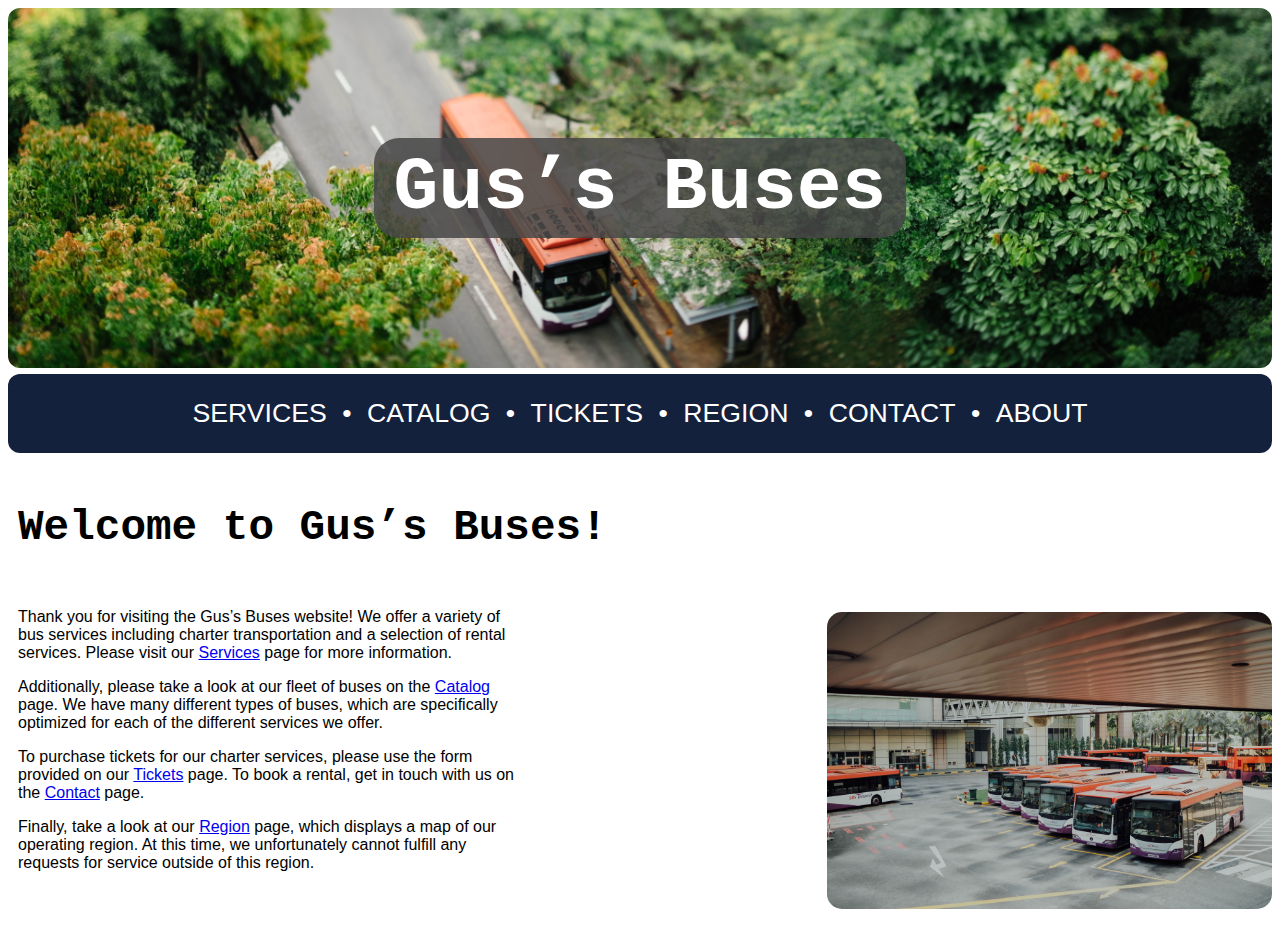
==== index.html @ 8a38037b "h2 & new media query" ====
<!DOCTYPE html>
<html>
    <head>
        <title>Home - Gus's Buses</title>
        <link rel="stylesheet" href="style.css" />
        <link rel="shortcut icon" href="./favicon.ico" />
        <style>
            #home-text {
                width: 47%;
                max-width: 500px;
                display: inline-block;
                margin: 10px 0px 0px 10px;
            }

            img {
                width: 47%;
                max-width: 445px;
                display: inline-block;
                float: right;
                margin: 30px 0px;
                border-radius: 15px;
            }

            h2 {
                margin: 50px 0px 30px 10px;
            }

            @media (max-width: 960px) {
                img,#home-text {
                    max-width: 100%;
                    width: 85%;
                    margin: auto;
                    display: block;
                    float: none;
                }

                img { margin: 30px auto; }

                div.h2-div { margin: auto; text-align: center; }
            }

            @media (max-width: 580px) {
                div.banner h1 {
                    font-size: 24pt;
                }
            }
        </style>
    </head>
    <body>
        <div class="banner">
            <h1>Gus&rsquo;s Buses</h1>
        </div>
        <div class="nav-bar">
            <a href="./services.html">
                <span class="nav-link">SERVICES</span></a> &#8226;
            <a href="./catalog.html">
                <span class="nav-link">CATALOG</span></a> &#8226;
            <a href="./tickets.html">
                <span class="nav-link">TICKETS</span></a> &#8226;
            <a href="./region.html">
                <span class="nav-link">REGION</span></a> &#8226;
            <a href="./contact.html">
                <span class="nav-link">CONTACT</span></a> &#8226;
            <a href="./about.html">
                <span class="nav-link">ABOUT</span></a>
        </div>

        <div class="h2-div">
            <h2>Welcome to Gus&rsquo;s Buses!</h2>
        </div>
        <div id="home-text">
            <p>Thank you for visiting the Gus&rsquo;s Buses website! We offer a variety of bus services including charter transportation and a selection of rental services. Please visit our <a href="./services.html">Services</a> page for more information.</p>
            <p>Additionally, please take a look at our fleet of buses on the <a href="./catalog.html">Catalog</a> page. We have many different types of buses, which are specifically optimized for each of the different services we offer.</p>
            <p>To purchase tickets for our charter services, please use the form provided on our <a href="./tickets.html">Tickets</a> page. To book a rental, get in touch with us on the <a href="./contact.html">Contact</a> page.</p>
            <p>Finally, take a look at our <a href="./region.html">Region</a> page, which displays a map of our operating region. At this time, we unfortunately cannot fulfill any requests for service outside of this region.</p>
        </div>
        <img src="./buses.jpg" alt="A fleet of buses">
    </body>
</html>
---- style.css ----
/* header stuff */

div.banner {
    display: block;
    margin: auto;
    font-family: 'Courier New', monospace;
    text-align: center;
    padding: 80px 0px 80px 0px;
    background-image: url('banner.jpg');
    background-size: cover;
    border-radius: 12px;
    background-position: center;
}

div.banner h1 {
    color: white;
    font-size: 56pt;
    display: inline-block;
    background-color: rgba(70, 70, 70, 0.85);
    border-radius: 25px;
    padding: 8px 20px;
}

div.nav-bar {
    background-color: #14213D;
    padding: 24px 0px 24px 0px;
    text-align: center;
    font-size: 20pt;
    color: #fff;
    font-family: Tahoma, sans-serif;
    border-radius: 12px;
    margin-top: 6px;
}

div.nav-bar span.curr-page {
    font-weight: bold;
}

div.nav-bar span.nav-link {
    padding: 0px 8px;
}

div.nav-bar a {
    text-decoration: none;
    color: #fff;
    border-radius: 10px;
}

div.nav-bar a:hover {
    color: black;
    background-color: #fca311;
    transition: 0.3s;
}

div.small-header {
    padding: 10px;
}

div.small-header img {
    width: 80px;
    float: left;
    margin-right: 30px;
}

div.small-header h1 {
    display: inline-block;
    font-family: 'Courier New', monospace;
    font-size: 34px;
}

/* general stuff */

p {
    font-family: Verdana, sans-serif;
}

h2 {
    font-family: 'Courier New', monospace;
    font-size: 32pt;
}

/* region */

div.region {
    text-align: center;
}

div.region img {
    margin: auto;
    width: 85%;
    max-width: 1000px;
}
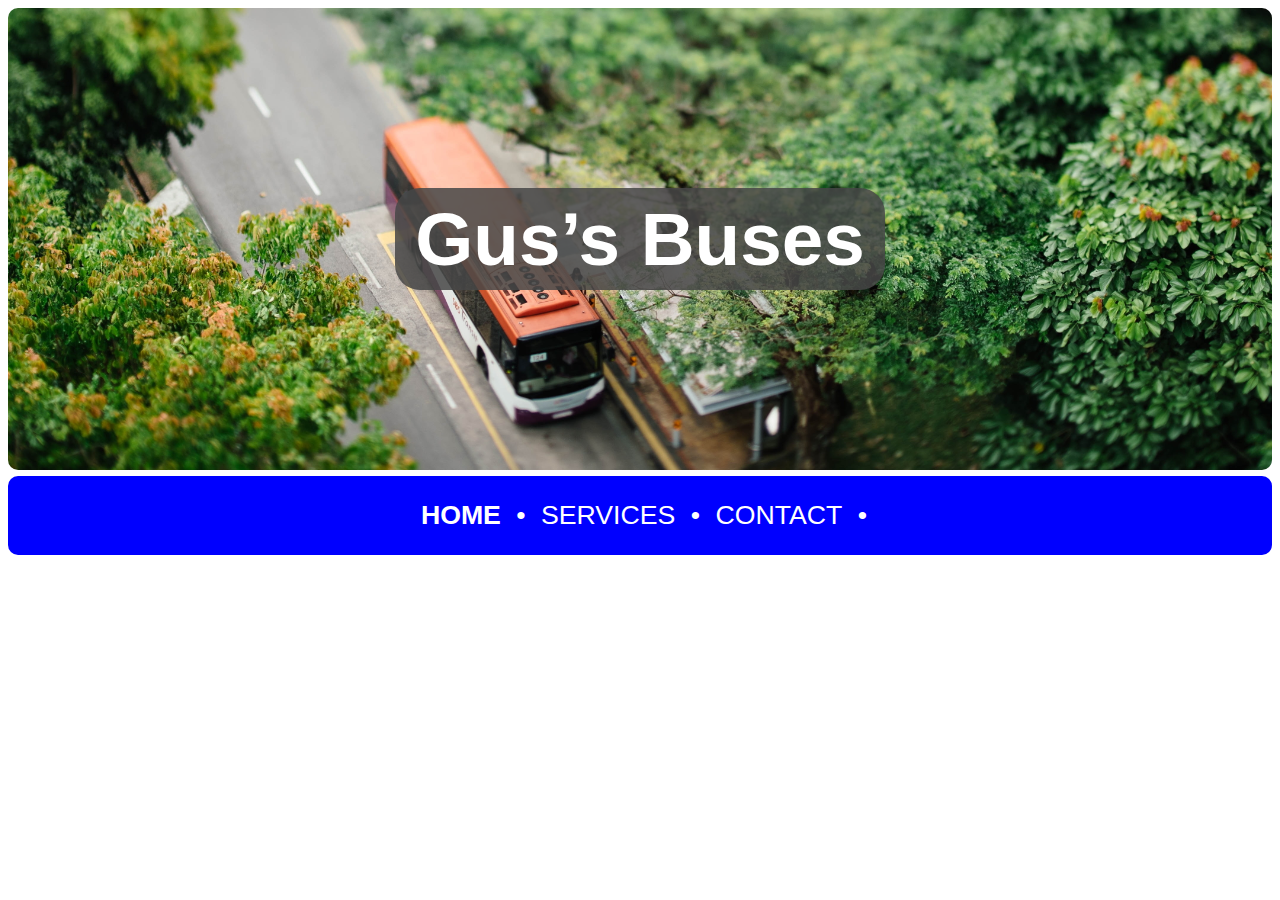
==== commit d6708c16: "testing map functionality" ====
--- a/index.html
+++ b/index.html
@@ -1,79 +1,24 @@
 <!DOCTYPE html>
 <html>
-    <head>
-        <title>Home - Gus's Buses</title>
-        <link rel="stylesheet" href="style.css" />
-        <link rel="shortcut icon" href="./favicon.ico" />
-        <style>
-            #home-text {
-                width: 47%;
-                max-width: 500px;
-                display: inline-block;
-                margin: 10px 0px 0px 10px;
-            }
 
-            img {
-                width: 47%;
-                max-width: 445px;
-                display: inline-block;
-                float: right;
-                margin: 30px 0px;
-                border-radius: 15px;
-            }
+<head>
+    <title>Gus's Buses</title>
+    <link rel="stylesheet" href="style.css">
+</head>
 
-            h2 {
-                margin: 50px 0px 30px 10px;
-            }
-
-            @media (max-width: 960px) {
-                img,#home-text {
-                    max-width: 100%;
-                    width: 85%;
-                    margin: auto;
-                    display: block;
-                    float: none;
-                }
-
-                img { margin: 30px auto; }
-
-                div.h2-div { margin: auto; text-align: center; }
-            }
-
-            @media (max-width: 580px) {
-                div.banner h1 {
-                    font-size: 24pt;
-                }
-            }
-        </style>
-    </head>
-    <body>
+<body>
+    <a href="./index.html">
         <div class="banner">
             <h1>Gus&rsquo;s Buses</h1>
         </div>
-        <div class="nav-bar">
-            <a href="./services.html">
-                <span class="nav-link">SERVICES</span></a> &#8226;
-            <a href="./catalog.html">
-                <span class="nav-link">CATALOG</span></a> &#8226;
-            <a href="./tickets.html">
-                <span class="nav-link">TICKETS</span></a> &#8226;
-            <a href="./region.html">
-                <span class="nav-link">REGION</span></a> &#8226;
-            <a href="./contact.html">
-                <span class="nav-link">CONTACT</span></a> &#8226;
-            <a href="./about.html">
-                <span class="nav-link">ABOUT</span></a>
-        </div>
+    </a>
+    <div class="nav-bar">
+        <span class="curr-page nav-link">HOME</span> &#8226;
+        <a href="./services.html">
+            <span class="nav-link">SERVICES</span></a> &#8226;
+        <a href="./contact.html">
+            <span class="nav-link">CONTACT</span></a> &#8226;
+    </div>
+</body>
 
-        <div class="h2-div">
-            <h2>Welcome to Gus&rsquo;s Buses!</h2>
-        </div>
-        <div id="home-text">
-            <p>Thank you for visiting the Gus&rsquo;s Buses website! We offer a variety of bus services including charter transportation and a selection of rental services. Please visit our <a href="./services.html">Services</a> page for more information.</p>
-            <p>Additionally, please take a look at our fleet of buses on the <a href="./catalog.html">Catalog</a> page. We have many different types of buses, which are specifically optimized for each of the different services we offer.</p>
-            <p>To purchase tickets for our charter services, please use the form provided on our <a href="./tickets.html">Tickets</a> page. To book a rental, get in touch with us on the <a href="./contact.html">Contact</a> page.</p>
-            <p>Finally, take a look at our <a href="./region.html">Region</a> page, which displays a map of our operating region. At this time, we unfortunately cannot fulfill any requests for service outside of this region.</p>
-        </div>
-        <img src="./buses.jpg" alt="A fleet of buses">
-    </body>
-</html>
+</html>--- a/style.css
+++ b/style.css
@@ -1,14 +1,18 @@
-/* header stuff */
+:root {
+    --navy: #14213D;
+    --golden-yellow: #FCA311;
+    --light-gray: #E5E5E5;
+}
 
 div.banner {
     display: block;
     margin: auto;
-    font-family: 'Courier New', monospace;
+    font-family: sans-serif;
     text-align: center;
-    padding: 80px 0px 80px 0px;
-    background-image: url('banner.jpg');
+    padding: 130px 0px 130px 0px;
+    background-image: url('chuttersnap.jpg');
     background-size: cover;
-    border-radius: 12px;
+    border-radius: 10px;
     background-position: center;
 }
 
@@ -22,13 +26,13 @@
 }
 
 div.nav-bar {
-    background-color: #14213D;
+    background-color: blue;
     padding: 24px 0px 24px 0px;
     text-align: center;
     font-size: 20pt;
     color: #fff;
     font-family: Tahoma, sans-serif;
-    border-radius: 12px;
+    border-radius: 10px;
     margin-top: 6px;
 }
 
@@ -47,46 +51,6 @@
 }
 
 div.nav-bar a:hover {
-    color: black;
-    background-color: #fca311;
+    background-color: black;
     transition: 0.3s;
-}
-
-div.small-header {
-    padding: 10px;
-}
-
-div.small-header img {
-    width: 80px;
-    float: left;
-    margin-right: 30px;
-}
-
-div.small-header h1 {
-    display: inline-block;
-    font-family: 'Courier New', monospace;
-    font-size: 34px;
-}
-
-/* general stuff */
-
-p {
-    font-family: Verdana, sans-serif;
-}
-
-h2 {
-    font-family: 'Courier New', monospace;
-    font-size: 32pt;
-}
-
-/* region */
-
-div.region {
-    text-align: center;
-}
-
-div.region img {
-    margin: auto;
-    width: 85%;
-    max-width: 1000px;
-}
+}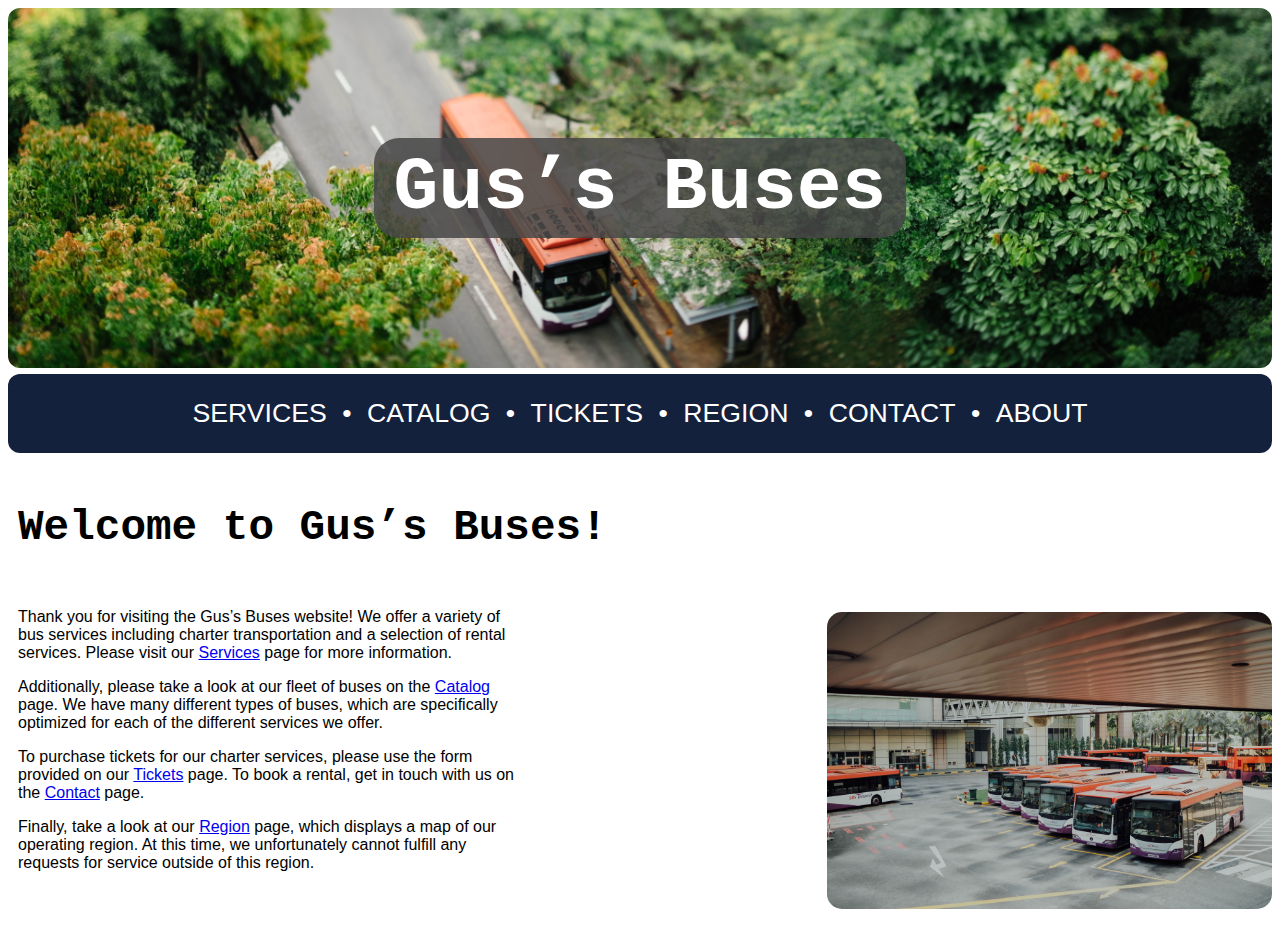
==== commit 416bc58a: "Merge branch 'main' of https://github.com/russotiro/cs20-midterm" ====
--- a/index.html
+++ b/index.html
@@ -2,23 +2,85 @@
 <html>
 
 <head>
-    <title>Gus's Buses</title>
-    <link rel="stylesheet" href="style.css">
+    <title>Home - Gus's Buses</title>
+    <link rel="stylesheet" href="style.css" />
+    <link rel="shortcut icon" href="./favicon.ico" />
+    <style>
+        #home-text {
+            width: 47%;
+            max-width: 500px;
+            display: inline-block;
+            margin: 10px 0px 0px 10px;
+        }
+        
+        img {
+            width: 47%;
+            max-width: 445px;
+            display: inline-block;
+            float: right;
+            margin: 30px 0px;
+            border-radius: 15px;
+        }
+        
+        h2 {
+            margin: 50px 0px 30px 10px;
+        }
+        
+        @media (max-width: 960px) {
+            img,
+            #home-text {
+                max-width: 100%;
+                width: 85%;
+                margin: auto;
+                display: block;
+                float: none;
+            }
+            img {
+                margin: 30px auto;
+            }
+            div.h2-div {
+                margin: auto;
+                text-align: center;
+            }
+        }
+        
+        @media (max-width: 580px) {
+            div.banner h1 {
+                font-size: 24pt;
+            }
+        }
+    </style>
 </head>
 
 <body>
-    <a href="./index.html">
-        <div class="banner">
-            <h1>Gus&rsquo;s Buses</h1>
-        </div>
-    </a>
+    <div class="banner">
+        <h1>Gus&rsquo;s Buses</h1>
+    </div>
     <div class="nav-bar">
-        <span class="curr-page nav-link">HOME</span> &#8226;
         <a href="./services.html">
             <span class="nav-link">SERVICES</span></a> &#8226;
+        <a href="./catalog.html">
+            <span class="nav-link">CATALOG</span></a> &#8226;
+        <a href="./tickets.html">
+            <span class="nav-link">TICKETS</span></a> &#8226;
+        <a href="./region.html">
+            <span class="nav-link">REGION</span></a> &#8226;
         <a href="./contact.html">
             <span class="nav-link">CONTACT</span></a> &#8226;
+        <a href="./about.html">
+            <span class="nav-link">ABOUT</span></a>
     </div>
+
+    <div class="h2-div">
+        <h2>Welcome to Gus&rsquo;s Buses!</h2>
+    </div>
+    <div id="home-text">
+        <p>Thank you for visiting the Gus&rsquo;s Buses website! We offer a variety of bus services including charter transportation and a selection of rental services. Please visit our <a href="./services.html">Services</a> page for more information.</p>
+        <p>Additionally, please take a look at our fleet of buses on the <a href="./catalog.html">Catalog</a> page. We have many different types of buses, which are specifically optimized for each of the different services we offer.</p>
+        <p>To purchase tickets for our charter services, please use the form provided on our <a href="./tickets.html">Tickets</a> page. To book a rental, get in touch with us on the <a href="./contact.html">Contact</a> page.</p>
+        <p>Finally, take a look at our <a href="./region.html">Region</a> page, which displays a map of our operating region. At this time, we unfortunately cannot fulfill any requests for service outside of this region.</p>
+    </div>
+    <img src="./buses.jpg" alt="A fleet of buses">
 </body>
 
 </html>--- a/style.css
+++ b/style.css
@@ -1,18 +1,14 @@
-:root {
-    --navy: #14213D;
-    --golden-yellow: #FCA311;
-    --light-gray: #E5E5E5;
-}
+/* header stuff */
 
 div.banner {
     display: block;
     margin: auto;
-    font-family: sans-serif;
+    font-family: 'Courier New', monospace;
     text-align: center;
-    padding: 130px 0px 130px 0px;
-    background-image: url('chuttersnap.jpg');
+    padding: 80px 0px 80px 0px;
+    background-image: url('banner.jpg');
     background-size: cover;
-    border-radius: 10px;
+    border-radius: 12px;
     background-position: center;
 }
 
@@ -26,13 +22,13 @@
 }
 
 div.nav-bar {
-    background-color: blue;
+    background-color: #14213D;
     padding: 24px 0px 24px 0px;
     text-align: center;
     font-size: 20pt;
     color: #fff;
     font-family: Tahoma, sans-serif;
-    border-radius: 10px;
+    border-radius: 12px;
     margin-top: 6px;
 }
 
@@ -51,6 +47,48 @@
 }
 
 div.nav-bar a:hover {
-    background-color: black;
+    color: black;
+    background-color: #fca311;
     transition: 0.3s;
+}
+
+div.small-header {
+    padding: 10px;
+}
+
+div.small-header img {
+    width: 80px;
+    float: left;
+    margin-right: 30px;
+}
+
+div.small-header h1 {
+    display: inline-block;
+    font-family: 'Courier New', monospace;
+    font-size: 34px;
+}
+
+
+/* general stuff */
+
+p {
+    font-family: Verdana, sans-serif;
+}
+
+h2 {
+    font-family: 'Courier New', monospace;
+    font-size: 32pt;
+}
+
+
+/* region */
+
+div.region {
+    text-align: center;
+}
+
+div.region img {
+    margin: auto;
+    width: 85%;
+    max-width: 1000px;
 }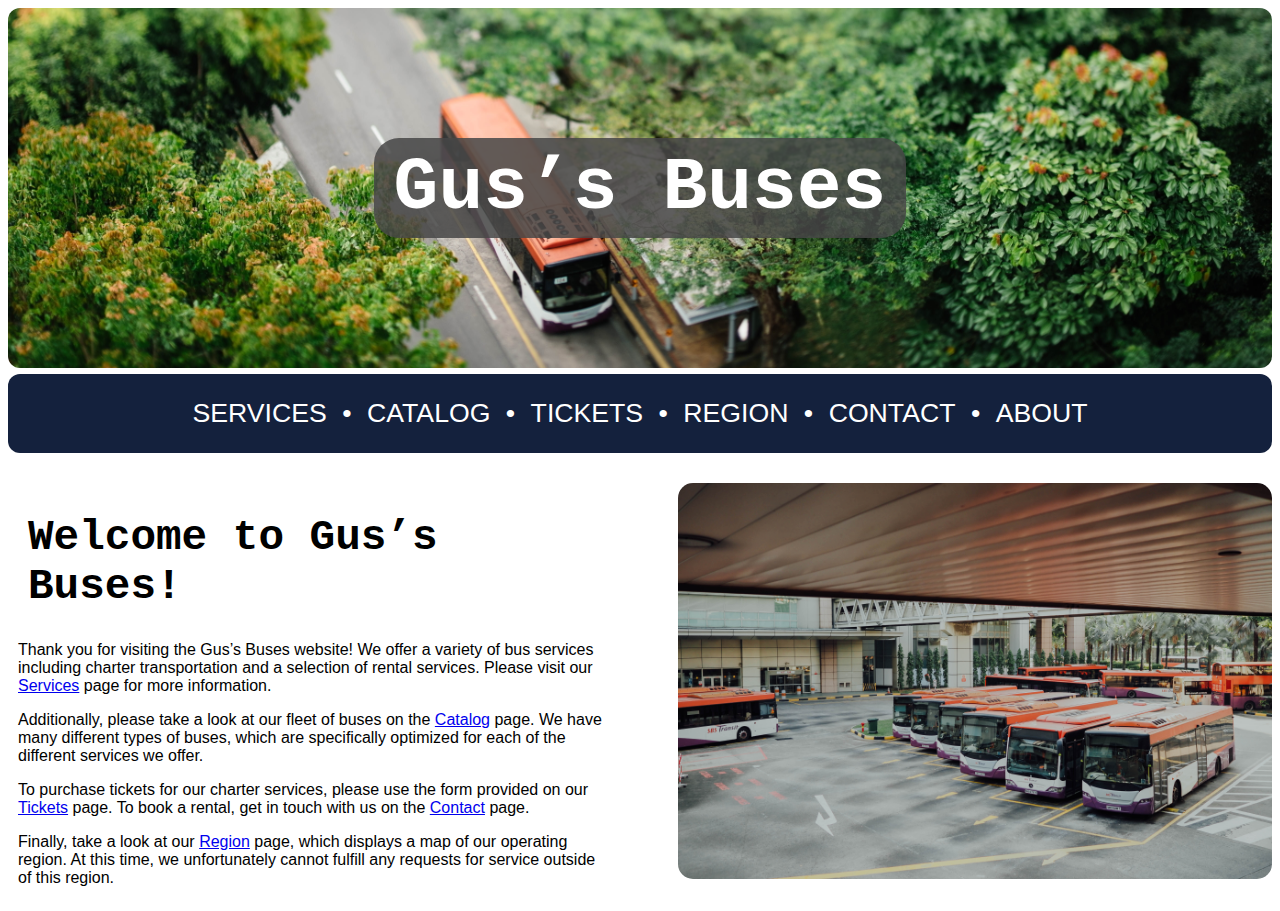
==== commit b162eb85: "fixed homepage image" ====
--- a/index.html
+++ b/index.html
@@ -3,29 +3,28 @@
 
 <head>
     <title>Home - Gus's Buses</title>
+    <meta name="keywords" content="charter bus gus services homepage" />
     <link rel="stylesheet" href="style.css" />
     <link rel="shortcut icon" href="./favicon.ico" />
     <style>
         #home-text {
             width: 47%;
-            max-width: 500px;
             display: inline-block;
             margin: 10px 0px 0px 10px;
         }
-        
+
         img {
             width: 47%;
-            max-width: 445px;
             display: inline-block;
             float: right;
             margin: 30px 0px;
             border-radius: 15px;
         }
-        
+
         h2 {
             margin: 50px 0px 30px 10px;
         }
-        
+
         @media (max-width: 960px) {
             img,
             #home-text {
@@ -38,12 +37,12 @@
             img {
                 margin: 30px auto;
             }
-            div.h2-div {
+            div#h2-div {
                 margin: auto;
                 text-align: center;
             }
         }
-        
+
         @media (max-width: 580px) {
             div.banner h1 {
                 font-size: 24pt;
@@ -71,10 +70,8 @@
             <span class="nav-link">ABOUT</span></a>
     </div>
 
-    <div class="h2-div">
-        <h2>Welcome to Gus&rsquo;s Buses!</h2>
-    </div>
     <div id="home-text">
+        <div id="h2-div"><h2>Welcome to Gus&rsquo;s Buses!</h2></div>
         <p>Thank you for visiting the Gus&rsquo;s Buses website! We offer a variety of bus services including charter transportation and a selection of rental services. Please visit our <a href="./services.html">Services</a> page for more information.</p>
         <p>Additionally, please take a look at our fleet of buses on the <a href="./catalog.html">Catalog</a> page. We have many different types of buses, which are specifically optimized for each of the different services we offer.</p>
         <p>To purchase tickets for our charter services, please use the form provided on our <a href="./tickets.html">Tickets</a> page. To book a rental, get in touch with us on the <a href="./contact.html">Contact</a> page.</p>
@@ -83,4 +80,4 @@
     <img src="./buses.jpg" alt="A fleet of buses">
 </body>
 
-</html>+</html>
--- a/style.css
+++ b/style.css
@@ -91,4 +91,11 @@
     margin: auto;
     width: 85%;
     max-width: 1000px;
+}
+
+
+/* map stuff */
+
+#cost {
+    text-align: center;
 }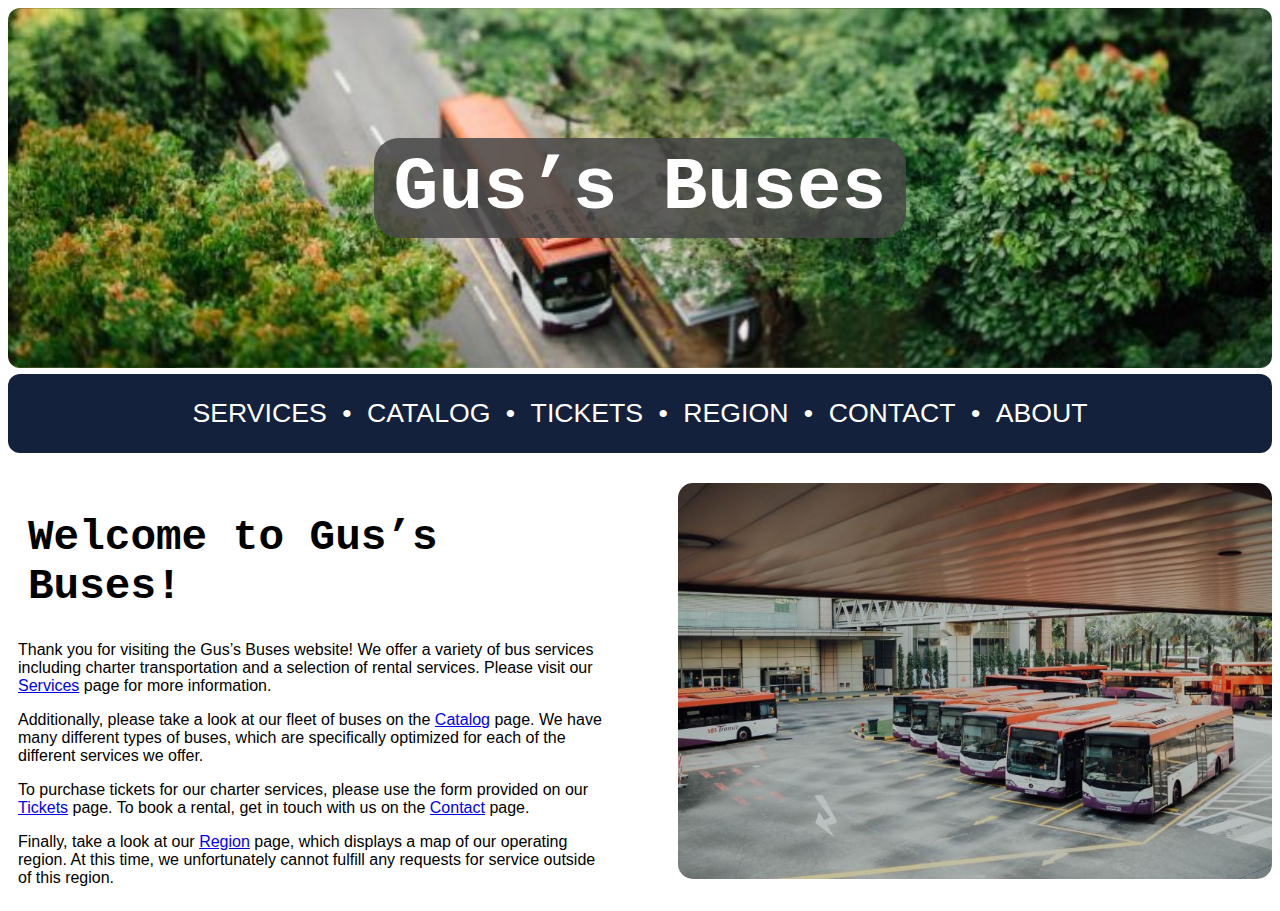
==== commit 857529f0: "mobile-friendly" ====
--- a/index.html
+++ b/index.html
@@ -4,6 +4,7 @@
 <head>
     <title>Home - Gus's Buses</title>
     <meta name="keywords" content="charter bus gus services homepage" />
+    <meta name="viewport" content="width=device-width, initial-scale=1" />
     <link rel="stylesheet" href="style.css" />
     <link rel="shortcut icon" href="./favicon.ico" />
     <style>
--- a/style.css
+++ b/style.css
@@ -71,7 +71,7 @@
 
 /* general stuff */
 
-p {
+p,label,.rad,option,input {
     font-family: Verdana, sans-serif;
 }
 
@@ -79,6 +79,18 @@
     font-family: 'Courier New', monospace;
     font-size: 32pt;
 }
+
+h3 {
+    font-family: Verdana, sans-serif;
+    font-size: 18pt;
+}
+
+h4 {
+    font-family: 'Courier New', monospace;
+    font-size: 16pt;
+}
+
+div.center-holder { text-align: center; }
 
 
 /* region */
@@ -98,4 +110,24 @@
 
 #cost {
     text-align: center;
-}+}
+
+
+/* button stuff */
+
+input[type=button] {
+    width: 96%;
+    background-color: #FCA311;
+    color: white;
+    padding: 14px 20px;
+    margin-left: 2%;
+    border: none;
+    border-radius: 4px;
+    cursor: pointer;
+    margin-bottom: 3%;
+}
+
+input[type=button]:hover {
+    background-color: hsl(37, 98%, 47%);
+    cursor: pointer;
+}
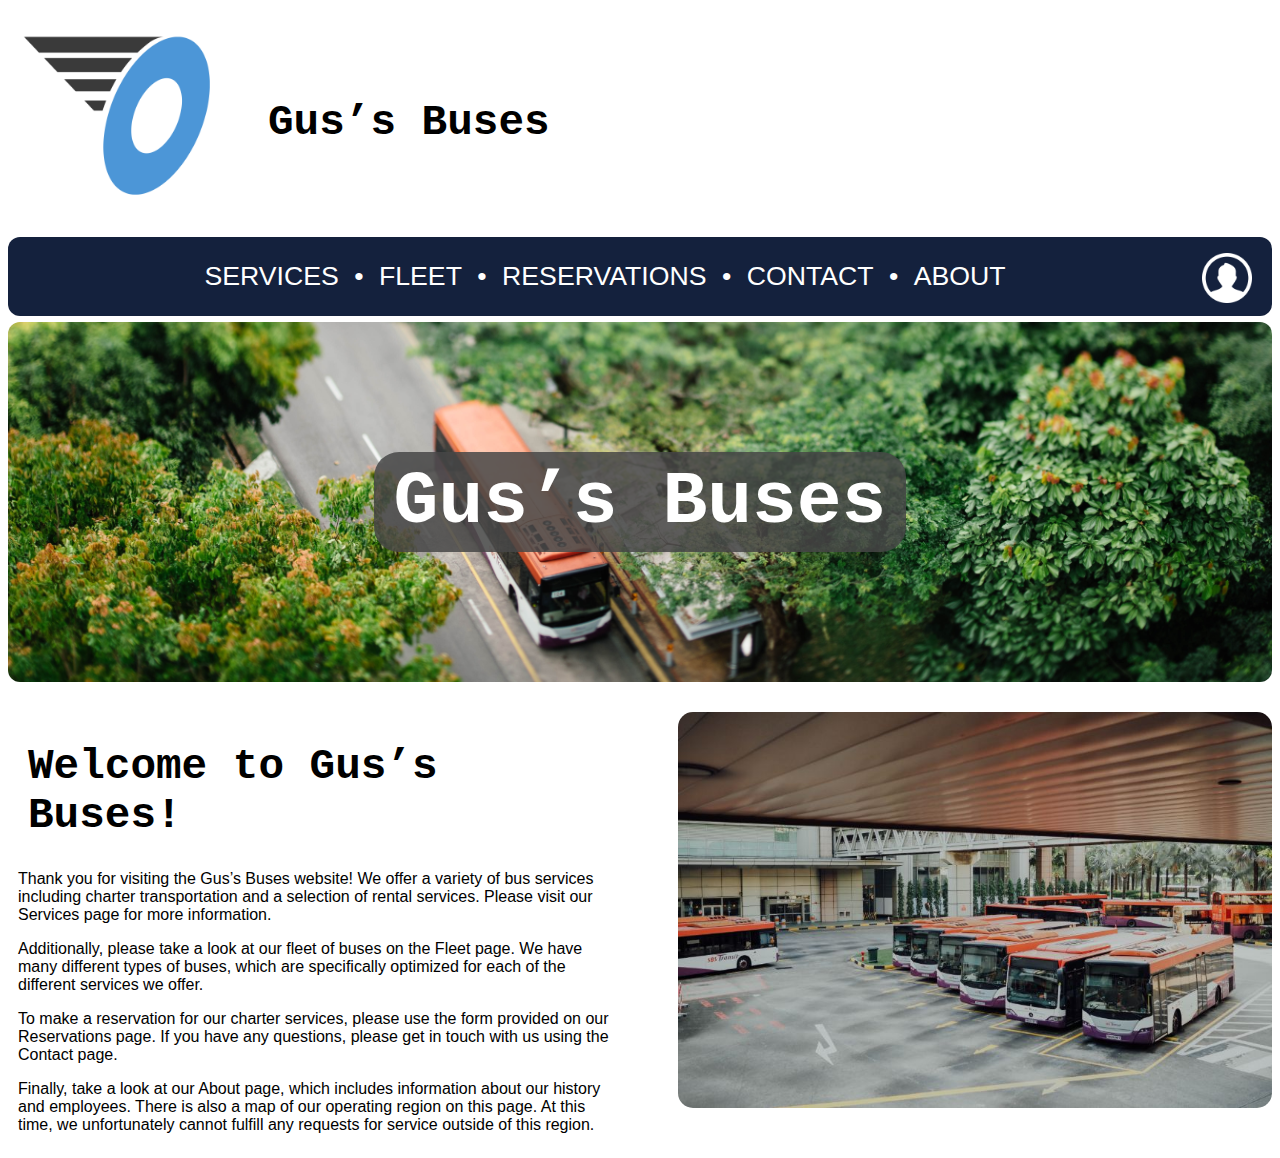
==== commit 3d141999: "homepage update" ====
--- a/index.html
+++ b/index.html
@@ -14,7 +14,7 @@
             margin: 10px 0px 0px 10px;
         }
 
-        img {
+        img.homepage-pic {
             width: 47%;
             display: inline-block;
             float: right;
@@ -26,8 +26,22 @@
             margin: 50px 0px 30px 10px;
         }
 
+        div.small-header img {
+           width: 100%;
+           max-width: 200px;
+        }
+
+        div.small-header h1 {
+           margin: 80px 0px 0px 20px;
+           font-size: 32pt;
+        }
+
+        div.nav-bar {
+           margin: 80px 0px 6px 0px;
+        }
+
         @media (max-width: 960px) {
-            img,
+            img.homepage-pic,
             #home-text {
                 max-width: 100%;
                 width: 85%;
@@ -35,7 +49,7 @@
                 display: block;
                 float: none;
             }
-            img {
+            img.homepage-pic {
                 margin: 30px auto;
             }
             div#h2-div {
@@ -44,41 +58,61 @@
             }
         }
 
-        @media (max-width: 580px) {
+        @media (max-width: 590px) {
             div.banner h1 {
                 font-size: 24pt;
+            }
+
+            div.small-header img {
+               margin: auto;
+               display: block;
+               float: none;
+            }
+
+            div.small-header h1 {
+               display: block;
+               text-align: center;
+               margin: 0px;
+            }
+
+            div.nav-bar {
+               margin-top: 6px;
             }
         }
     </style>
 </head>
 
 <body>
-    <div class="banner">
+    <div class="small-header">
+        <a href="./index.html"><img src="./logo.png" alt="Logo for Gus's Buses"></a>
         <h1>Gus&rsquo;s Buses</h1>
     </div>
     <div class="nav-bar">
         <a href="./services.html">
             <span class="nav-link">SERVICES</span></a> &#8226;
-        <a href="./catalog.html">
-            <span class="nav-link">CATALOG</span></a> &#8226;
-        <a href="./tickets.html">
-            <span class="nav-link">TICKETS</span></a> &#8226;
-        <a href="./region.html">
-            <span class="nav-link">REGION</span></a> &#8226;
+        <a href="./fleet.html">
+            <span class="nav-link">FLEET</span></a> &#8226;
+        <a href="./reservations.php">
+            <span class="nav-link">RESERVATIONS</span></a> &#8226;
         <a href="./contact.html">
             <span class="nav-link">CONTACT</span></a> &#8226;
         <a href="./about.html">
             <span class="nav-link">ABOUT</span></a>
+        <a href="./login.html" />
+            <img src="./profile.png" alt="profile icon" /></a>
     </div>
+    <div class="banner">
+      <h1>Gus&rsquo;s Buses</h1>
+   </div>
 
     <div id="home-text">
         <div id="h2-div"><h2>Welcome to Gus&rsquo;s Buses!</h2></div>
-        <p>Thank you for visiting the Gus&rsquo;s Buses website! We offer a variety of bus services including charter transportation and a selection of rental services. Please visit our <a href="./services.html">Services</a> page for more information.</p>
-        <p>Additionally, please take a look at our fleet of buses on the <a href="./catalog.html">Catalog</a> page. We have many different types of buses, which are specifically optimized for each of the different services we offer.</p>
-        <p>To purchase tickets for our charter services, please use the form provided on our <a href="./tickets.html">Tickets</a> page. To book a rental, get in touch with us on the <a href="./contact.html">Contact</a> page.</p>
-        <p>Finally, take a look at our <a href="./region.html">Region</a> page, which displays a map of our operating region. At this time, we unfortunately cannot fulfill any requests for service outside of this region.</p>
+        <p>Thank you for visiting the Gus&rsquo;s Buses website! We offer a variety of bus services including charter transportation and a selection of rental services. Please visit our Services page for more information.</p>
+        <p>Additionally, please take a look at our fleet of buses on the Fleet page. We have many different types of buses, which are specifically optimized for each of the different services we offer.</p>
+        <p>To make a reservation for our charter services, please use the form provided on our Reservations page. If you have any questions, please get in touch with us using the Contact page.</p>
+        <p>Finally, take a look at our About page, which includes information about our history and employees. There is also a map of our operating region on this page. At this time, we unfortunately cannot fulfill any requests for service outside of this region.</p>
     </div>
-    <img src="./buses.jpg" alt="A fleet of buses">
+    <img src="./buses.jpg" alt="A fleet of buses" class="homepage-pic">
 </body>
 
 </html>
--- a/style.css
+++ b/style.css
@@ -29,7 +29,6 @@
     color: #fff;
     font-family: Tahoma, sans-serif;
     border-radius: 12px;
-    margin-top: 6px;
 }
 
 div.nav-bar span.curr-page {
@@ -44,6 +43,13 @@
     text-decoration: none;
     color: #fff;
     border-radius: 10px;
+}
+
+div.nav-bar img {
+   float: right;
+   width: 50px;
+   margin: -8px 20px 0px 0px;
+   display: inline-block;
 }
 
 div.nav-bar a:hover {
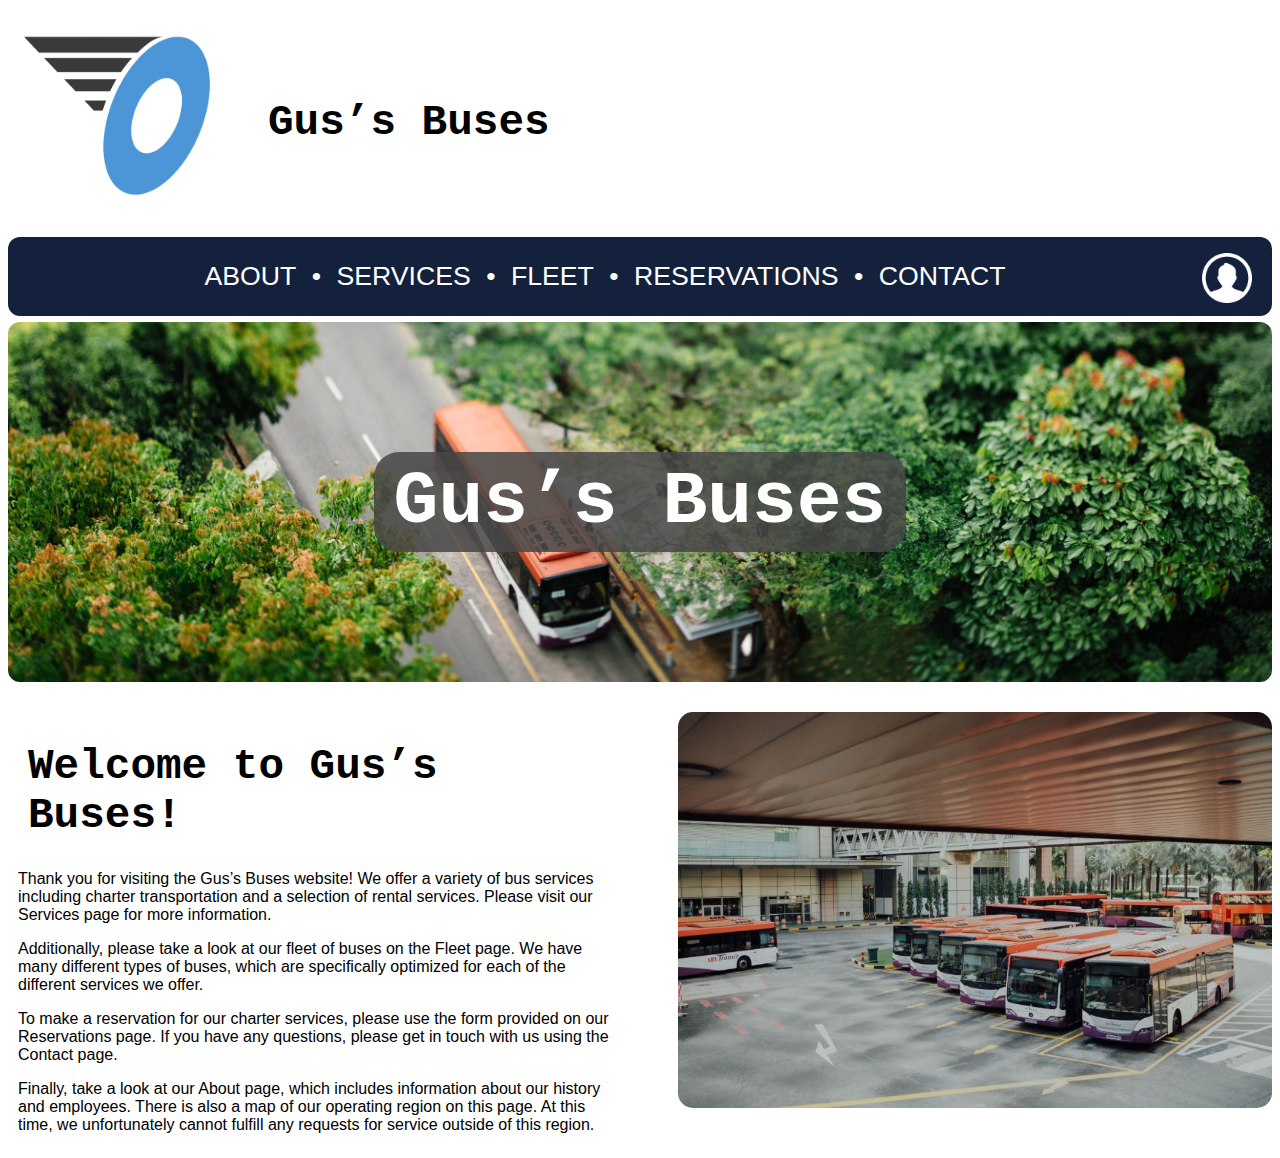
==== commit fc6ddaf5: "more changes" ====
--- a/index.html
+++ b/index.html
@@ -88,6 +88,8 @@
         <h1>Gus&rsquo;s Buses</h1>
     </div>
     <div class="nav-bar">
+        <a href="./about.html">
+            <span class="nav-link">ABOUT</span></a> &#8226;
         <a href="./services.html">
             <span class="nav-link">SERVICES</span></a> &#8226;
         <a href="./fleet.html">
@@ -95,9 +97,7 @@
         <a href="./reservations.php">
             <span class="nav-link">RESERVATIONS</span></a> &#8226;
         <a href="./contact.html">
-            <span class="nav-link">CONTACT</span></a> &#8226;
-        <a href="./about.html">
-            <span class="nav-link">ABOUT</span></a>
+            <span class="nav-link">CONTACT</span></a>
         <a href="./login.html" />
             <img src="./profile.png" alt="profile icon" /></a>
     </div>
--- a/style.css
+++ b/style.css
@@ -81,6 +81,10 @@
     font-family: Verdana, sans-serif;
 }
 
+p {
+   font-size: 12pt;
+}
+
 h2 {
     font-family: 'Courier New', monospace;
     font-size: 32pt;
